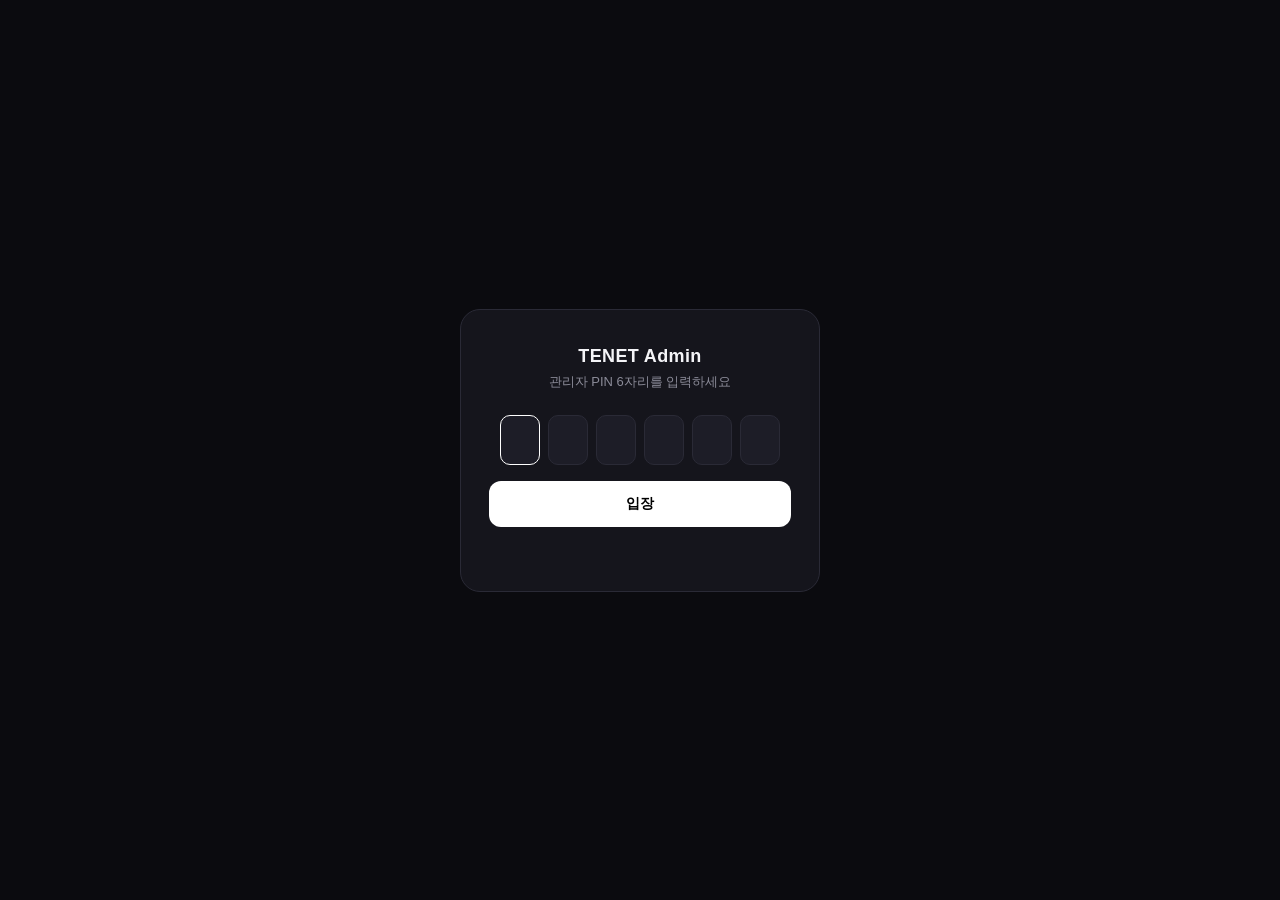
==== admin.html @ 969bcf3a "feat: 관리자 페이지 추가 (PIN 게이트 + 시트 바로가기 + 문의 카운트 뱃지)" ====
<!DOCTYPE html>
<html lang="ko">
<head>
<meta charset="UTF-8" />
<meta name="viewport" content="width=device-width, initial-scale=1.0" />
<meta name="robots" content="noindex, nofollow" />
<title>TENET Admin</title>
<style>
  :root {
    --bg: #0b0b0f;
    --panel: #15151c;
    --panel-2: #1d1d27;
    --line: #2a2a36;
    --text: #f4f4f7;
    --muted: #8b8b98;
    --accent: #ffffff;
    --danger: #ff4757;
    --ok: #2ed573;
  }
  * { box-sizing: border-box; margin: 0; padding: 0; }
  html, body { height: 100%; }
  body {
    font-family: -apple-system, BlinkMacSystemFont, "SF Pro Text", "Pretendard", "Apple SD Gothic Neo", sans-serif;
    background: var(--bg);
    color: var(--text);
    -webkit-font-smoothing: antialiased;
    display: flex;
    align-items: center;
    justify-content: center;
    min-height: 100vh;
    padding: 24px;
  }

  /* ---------- Login gate ---------- */
  #gate {
    width: 100%;
    max-width: 360px;
    background: var(--panel);
    border: 1px solid var(--line);
    border-radius: 20px;
    padding: 36px 28px;
    text-align: center;
  }
  #gate h1 {
    font-size: 18px;
    font-weight: 600;
    letter-spacing: 0.02em;
    margin-bottom: 6px;
  }
  #gate p {
    color: var(--muted);
    font-size: 13px;
    margin-bottom: 24px;
  }
  .pin-row {
    display: flex;
    gap: 8px;
    justify-content: center;
    margin-bottom: 16px;
  }
  .pin-row input {
    width: 40px;
    height: 50px;
    text-align: center;
    font-size: 22px;
    font-weight: 600;
    background: var(--panel-2);
    border: 1px solid var(--line);
    border-radius: 10px;
    color: var(--text);
    outline: none;
    transition: border-color .15s;
  }
  .pin-row input:focus { border-color: var(--accent); }
  #gate button {
    width: 100%;
    background: var(--accent);
    color: #000;
    border: none;
    border-radius: 12px;
    padding: 14px;
    font-size: 14px;
    font-weight: 600;
    cursor: pointer;
    transition: opacity .15s;
  }
  #gate button:hover { opacity: 0.85; }
  #gate-error {
    color: var(--danger);
    font-size: 12px;
    margin-top: 12px;
    min-height: 16px;
  }

  /* ---------- Dashboard ---------- */
  #dashboard {
    display: none;
    width: 100%;
    max-width: 960px;
  }
  .topbar {
    display: flex;
    justify-content: space-between;
    align-items: center;
    margin-bottom: 28px;
  }
  .topbar h1 {
    font-size: 22px;
    font-weight: 700;
    letter-spacing: -0.01em;
  }
  .topbar .meta {
    display: flex;
    align-items: center;
    gap: 16px;
    color: var(--muted);
    font-size: 13px;
  }
  .logout-btn {
    background: transparent;
    color: var(--muted);
    border: 1px solid var(--line);
    border-radius: 8px;
    padding: 6px 12px;
    font-size: 12px;
    cursor: pointer;
  }
  .logout-btn:hover { color: var(--text); border-color: var(--text); }

  .grid {
    display: grid;
    grid-template-columns: repeat(auto-fill, minmax(260px, 1fr));
    gap: 16px;
  }
  .card {
    position: relative;
    background: var(--panel);
    border: 1px solid var(--line);
    border-radius: 16px;
    padding: 22px;
    text-decoration: none;
    color: var(--text);
    cursor: pointer;
    transition: transform .15s, border-color .15s, background .15s;
    display: flex;
    flex-direction: column;
    gap: 14px;
    min-height: 140px;
  }
  .card:hover {
    transform: translateY(-2px);
    border-color: #444;
    background: var(--panel-2);
  }
  .card .icon {
    width: 36px;
    height: 36px;
    border-radius: 10px;
    background: var(--panel-2);
    display: flex;
    align-items: center;
    justify-content: center;
    font-size: 18px;
  }
  .card .title {
    font-size: 15px;
    font-weight: 600;
  }
  .card .desc {
    font-size: 12px;
    color: var(--muted);
    line-height: 1.5;
    margin-top: -6px;
  }
  .badge {
    position: absolute;
    top: 16px;
    right: 16px;
    min-width: 22px;
    height: 22px;
    padding: 0 7px;
    background: var(--danger);
    color: #fff;
    border-radius: 11px;
    font-size: 11px;
    font-weight: 700;
    display: none;
    align-items: center;
    justify-content: center;
    box-shadow: 0 0 0 3px var(--panel);
  }
  .badge.show { display: flex; }

  .section-title {
    color: var(--muted);
    font-size: 11px;
    font-weight: 600;
    text-transform: uppercase;
    letter-spacing: 0.08em;
    margin: 28px 0 12px;
  }

  @media (max-width: 600px) {
    .topbar h1 { font-size: 18px; }
    .card { min-height: 120px; padding: 18px; }
  }
</style>
</head>
<body>

<!-- =========================
     비밀번호 게이트
     ========================= -->
<div id="gate">
  <h1>TENET Admin</h1>
  <p>관리자 PIN 6자리를 입력하세요</p>
  <form id="pin-form" class="pin-row" autocomplete="off">
    <input type="password" inputmode="numeric" maxlength="1" pattern="[0-9]" />
    <input type="password" inputmode="numeric" maxlength="1" pattern="[0-9]" />
    <input type="password" inputmode="numeric" maxlength="1" pattern="[0-9]" />
    <input type="password" inputmode="numeric" maxlength="1" pattern="[0-9]" />
    <input type="password" inputmode="numeric" maxlength="1" pattern="[0-9]" />
    <input type="password" inputmode="numeric" maxlength="1" pattern="[0-9]" />
  </form>
  <button id="enter-btn">입장</button>
  <div id="gate-error"></div>
</div>

<!-- =========================
     관리자 대시보드
     ========================= -->
<div id="dashboard">
  <div class="topbar">
    <h1>TENET 관리자 페이지</h1>
    <div class="meta">
      <span id="now"></span>
      <button class="logout-btn" id="logout">로그아웃</button>
    </div>
  </div>

  <div class="section-title">문의 · 결제 관리</div>
  <div class="grid">
    <a class="card" id="card-inquiry" target="_blank" rel="noopener">
      <div class="icon">📩</div>
      <div class="title">문의 내역</div>
      <div class="desc">홈페이지에서 들어온 문의를 한곳에서 확인합니다.</div>
      <div class="badge" id="inquiry-badge">0</div>
    </a>
    <a class="card" id="card-payment" target="_blank" rel="noopener">
      <div class="icon">💳</div>
      <div class="title">밴드클럽 결제내역</div>
      <div class="desc">결제 기록과 입금 현황을 시트로 확인합니다.</div>
    </a>
    <a class="card" id="card-projects" target="_blank" rel="noopener">
      <div class="icon">🎵</div>
      <div class="title">밴드클럽 프로젝트 / 금액</div>
      <div class="desc">프로젝트 등록 · 가격 · 오픈 상태를 관리합니다.</div>
    </a>
  </div>

  <div class="section-title">홈페이지 바로가기</div>
  <div class="grid">
    <a class="card" href="https://what1244-art.github.io/tenet-ent/" target="_blank" rel="noopener">
      <div class="icon">🌐</div>
      <div class="title">TENET 메인</div>
      <div class="desc">테넷 엔터테인먼트 메인 홈페이지를 새 탭에서 엽니다.</div>
    </a>
    <a class="card" href="https://what1244-art.github.io/tenet-ent/bandclub.html" target="_blank" rel="noopener">
      <div class="icon">🎤</div>
      <div class="title">밴드클럽</div>
      <div class="desc">밴드클럽 홈페이지를 새 탭에서 엽니다.</div>
    </a>
  </div>
</div>

<script>
/* =========================================================
   설정값 — 이 부분만 수정해서 사용하세요.
   ========================================================= */
// 관리자 PIN (6자리). 변경하려면 이 숫자를 바꾸세요.
const ADMIN_PIN = "204060";

// 구글 시트 ID & Apps Script 엔드포인트
const SHEET_ID = "1QQzXMWJhZJoHph8GQfRFYSC0yXboJnNjXjnBJaodEkQ";
const SHEET_BASE = "https://docs.google.com/spreadsheets/d/" + SHEET_ID + "/edit";
const APPS_SCRIPT_URL = "https://script.google.com/macros/s/AKfycbxfFj58_INgDLNWg3QXkeMvQlDwrudnhUXZ5rIweSZOkS2Oc3MK8_3HTWy5N9sij5Aj/exec";

/* ========================================================= */

// 시트 카드 링크 연결
document.getElementById("card-inquiry").href = SHEET_BASE; // 시트 열고 "문의내역" 탭 클릭
document.getElementById("card-payment").href = SHEET_BASE; // "결제내역" 탭
document.getElementById("card-projects").href = SHEET_BASE; // "프로젝트" 탭

// PIN 입력 UX
const inputs = document.querySelectorAll("#pin-form input");
inputs.forEach((input, idx) => {
  input.addEventListener("input", () => {
    input.value = input.value.replace(/[^0-9]/g, "");
    if (input.value && idx < inputs.length - 1) inputs[idx + 1].focus();
  });
  input.addEventListener("keydown", (e) => {
    if (e.key === "Backspace" && !input.value && idx > 0) inputs[idx - 1].focus();
    if (e.key === "Enter") { e.preventDefault(); tryEnter(); }
  });
});
inputs[0].focus();

document.getElementById("enter-btn").addEventListener("click", (e) => {
  e.preventDefault();
  tryEnter();
});

function tryEnter() {
  const pin = Array.from(inputs).map(i => i.value).join("");
  const errEl = document.getElementById("gate-error");
  if (pin.length !== 6) {
    errEl.textContent = "6자리를 모두 입력해 주세요";
    return;
  }
  if (pin !== ADMIN_PIN) {
    errEl.textContent = "PIN이 올바르지 않습니다";
    inputs.forEach(i => i.value = "");
    inputs[0].focus();
    return;
  }
  errEl.textContent = "";
  sessionStorage.setItem("tenet_admin", "1");
  showDashboard();
}

document.getElementById("logout").addEventListener("click", () => {
  sessionStorage.removeItem("tenet_admin");
  location.reload();
});

function showDashboard() {
  document.getElementById("gate").style.display = "none";
  document.getElementById("dashboard").style.display = "block";
  updateClock();
  setInterval(updateClock, 1000 * 30);
  loadInquiryCount();
  setInterval(loadInquiryCount, 1000 * 60); // 1분마다 새로고침
}

function updateClock() {
  const d = new Date();
  const pad = n => String(n).padStart(2, "0");
  document.getElementById("now").textContent =
    `${d.getFullYear()}.${pad(d.getMonth()+1)}.${pad(d.getDate())} ${pad(d.getHours())}:${pad(d.getMinutes())}`;
}

async function loadInquiryCount() {
  try {
    const res = await fetch(APPS_SCRIPT_URL + "?action=getUnreadInquiryCount");
    const data = await res.json();
    const badge = document.getElementById("inquiry-badge");
    const n = Number(data.count || 0);
    if (n > 0) {
      badge.textContent = n > 99 ? "99+" : n;
      badge.classList.add("show");
    } else {
      badge.classList.remove("show");
    }
  } catch (e) {
    // 조용히 무시 (Apps Script 미배포 시)
  }
}

// 세션 유지
if (sessionStorage.getItem("tenet_admin") === "1") {
  showDashboard();
}
</script>
</body>
</html>
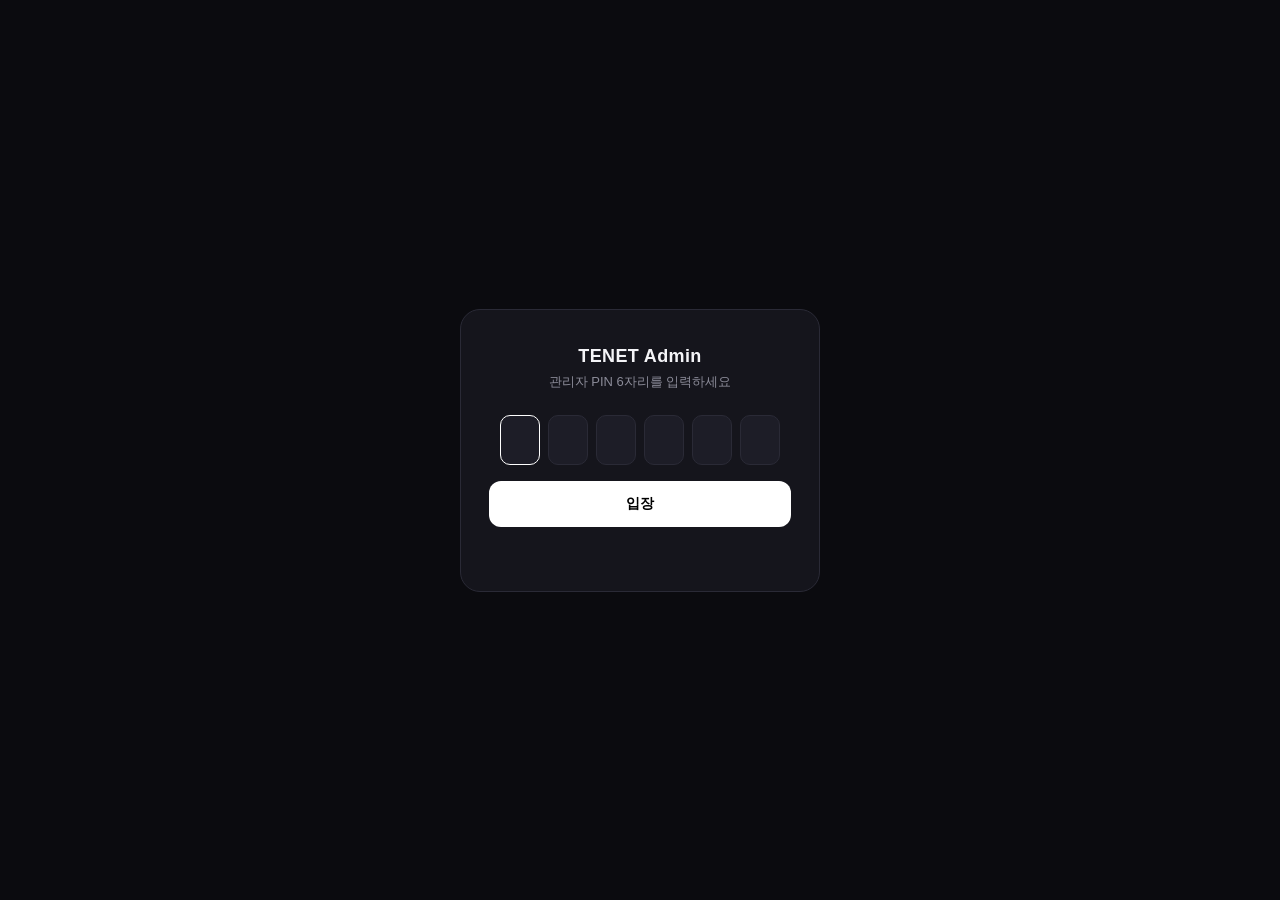
==== commit 396a4224: "chore: 관리자 PIN 변경" ====
--- a/admin.html
+++ b/admin.html
@@ -278,7 +278,7 @@
    설정값 — 이 부분만 수정해서 사용하세요.
    ========================================================= */
 // 관리자 PIN (6자리). 변경하려면 이 숫자를 바꾸세요.
-const ADMIN_PIN = "204060";
+const ADMIN_PIN = "731573";
 
 // 구글 시트 ID & Apps Script 엔드포인트
 const SHEET_ID = "1QQzXMWJhZJoHph8GQfRFYSC0yXboJnNjXjnBJaodEkQ";
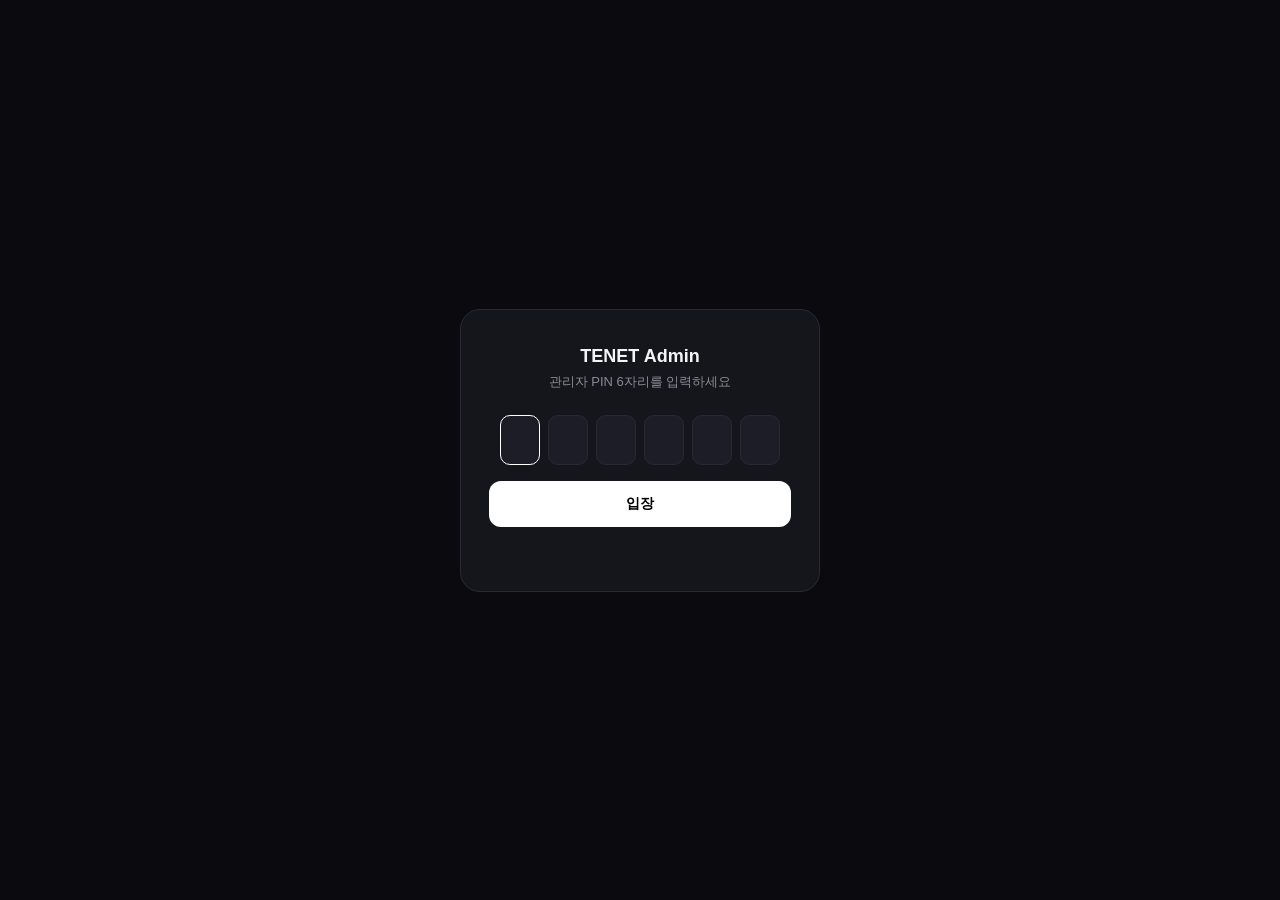
==== commit e4c60bd0: "feat: 관리자 페이지 대시보드 + 방문자 카운트 + 공지 배너 + PWA" ====
--- a/admin.html
+++ b/admin.html
@@ -4,6 +4,9 @@
 <meta charset="UTF-8" />
 <meta name="viewport" content="width=device-width, initial-scale=1.0" />
 <meta name="robots" content="noindex, nofollow" />
+<meta name="theme-color" content="#0b0b0f" />
+<link rel="manifest" href="manifest.json" />
+<link rel="apple-touch-icon" href="https://what1244-art.github.io/tenet-ent/images/logo.png" />
 <title>TENET Admin</title>
 <style>
   :root {
@@ -16,6 +19,7 @@
     --accent: #ffffff;
     --danger: #ff4757;
     --ok: #2ed573;
+    --warn: #ffa502;
   }
   * { box-sizing: border-box; margin: 0; padding: 0; }
   html, body { height: 100%; }
@@ -24,193 +28,95 @@
     background: var(--bg);
     color: var(--text);
     -webkit-font-smoothing: antialiased;
-    display: flex;
-    align-items: center;
-    justify-content: center;
-    min-height: 100vh;
-    padding: 24px;
   }
+  body.gate-mode { display:flex; align-items:center; justify-content:center; min-height:100vh; padding:24px; }
 
   /* ---------- Login gate ---------- */
-  #gate {
-    width: 100%;
-    max-width: 360px;
-    background: var(--panel);
-    border: 1px solid var(--line);
-    border-radius: 20px;
-    padding: 36px 28px;
-    text-align: center;
-  }
-  #gate h1 {
-    font-size: 18px;
-    font-weight: 600;
-    letter-spacing: 0.02em;
-    margin-bottom: 6px;
-  }
-  #gate p {
-    color: var(--muted);
-    font-size: 13px;
-    margin-bottom: 24px;
-  }
-  .pin-row {
-    display: flex;
-    gap: 8px;
-    justify-content: center;
-    margin-bottom: 16px;
-  }
-  .pin-row input {
-    width: 40px;
-    height: 50px;
-    text-align: center;
-    font-size: 22px;
-    font-weight: 600;
-    background: var(--panel-2);
-    border: 1px solid var(--line);
-    border-radius: 10px;
-    color: var(--text);
-    outline: none;
-    transition: border-color .15s;
-  }
-  .pin-row input:focus { border-color: var(--accent); }
-  #gate button {
-    width: 100%;
-    background: var(--accent);
-    color: #000;
-    border: none;
-    border-radius: 12px;
-    padding: 14px;
-    font-size: 14px;
-    font-weight: 600;
-    cursor: pointer;
-    transition: opacity .15s;
-  }
-  #gate button:hover { opacity: 0.85; }
-  #gate-error {
-    color: var(--danger);
-    font-size: 12px;
-    margin-top: 12px;
-    min-height: 16px;
-  }
+  #gate { width:100%; max-width:360px; background:var(--panel); border:1px solid var(--line); border-radius:20px; padding:36px 28px; text-align:center; }
+  #gate h1 { font-size:18px; font-weight:600; margin-bottom:6px; }
+  #gate p { color:var(--muted); font-size:13px; margin-bottom:24px; }
+  .pin-row { display:flex; gap:8px; justify-content:center; margin-bottom:16px; }
+  .pin-row input { width:40px; height:50px; text-align:center; font-size:22px; font-weight:600; background:var(--panel-2); border:1px solid var(--line); border-radius:10px; color:var(--text); outline:none; }
+  .pin-row input:focus { border-color:var(--accent); }
+  #gate button { width:100%; background:var(--accent); color:#000; border:none; border-radius:12px; padding:14px; font-size:14px; font-weight:600; cursor:pointer; }
+  #gate-error { color:var(--danger); font-size:12px; margin-top:12px; min-height:16px; }
 
   /* ---------- Dashboard ---------- */
-  #dashboard {
-    display: none;
-    width: 100%;
-    max-width: 960px;
-  }
-  .topbar {
-    display: flex;
-    justify-content: space-between;
-    align-items: center;
-    margin-bottom: 28px;
-  }
-  .topbar h1 {
-    font-size: 22px;
-    font-weight: 700;
-    letter-spacing: -0.01em;
-  }
-  .topbar .meta {
-    display: flex;
-    align-items: center;
-    gap: 16px;
-    color: var(--muted);
-    font-size: 13px;
-  }
-  .logout-btn {
-    background: transparent;
-    color: var(--muted);
-    border: 1px solid var(--line);
-    border-radius: 8px;
-    padding: 6px 12px;
-    font-size: 12px;
-    cursor: pointer;
-  }
-  .logout-btn:hover { color: var(--text); border-color: var(--text); }
-
-  .grid {
-    display: grid;
-    grid-template-columns: repeat(auto-fill, minmax(260px, 1fr));
-    gap: 16px;
-  }
-  .card {
-    position: relative;
-    background: var(--panel);
-    border: 1px solid var(--line);
-    border-radius: 16px;
-    padding: 22px;
-    text-decoration: none;
-    color: var(--text);
-    cursor: pointer;
-    transition: transform .15s, border-color .15s, background .15s;
-    display: flex;
-    flex-direction: column;
-    gap: 14px;
-    min-height: 140px;
-  }
-  .card:hover {
-    transform: translateY(-2px);
-    border-color: #444;
-    background: var(--panel-2);
-  }
-  .card .icon {
-    width: 36px;
-    height: 36px;
-    border-radius: 10px;
-    background: var(--panel-2);
-    display: flex;
-    align-items: center;
-    justify-content: center;
-    font-size: 18px;
-  }
-  .card .title {
-    font-size: 15px;
-    font-weight: 600;
-  }
-  .card .desc {
-    font-size: 12px;
-    color: var(--muted);
-    line-height: 1.5;
-    margin-top: -6px;
-  }
-  .badge {
-    position: absolute;
-    top: 16px;
-    right: 16px;
-    min-width: 22px;
-    height: 22px;
-    padding: 0 7px;
-    background: var(--danger);
-    color: #fff;
-    border-radius: 11px;
-    font-size: 11px;
-    font-weight: 700;
-    display: none;
-    align-items: center;
-    justify-content: center;
-    box-shadow: 0 0 0 3px var(--panel);
-  }
-  .badge.show { display: flex; }
-
-  .section-title {
-    color: var(--muted);
-    font-size: 11px;
-    font-weight: 600;
-    text-transform: uppercase;
-    letter-spacing: 0.08em;
-    margin: 28px 0 12px;
-  }
-
-  @media (max-width: 600px) {
-    .topbar h1 { font-size: 18px; }
-    .card { min-height: 120px; padding: 18px; }
-  }
+  #dashboard { display:none; max-width:1100px; margin:0 auto; padding:24px; }
+  .topbar { display:flex; justify-content:space-between; align-items:center; margin-bottom:24px; flex-wrap:wrap; gap:12px; }
+  .topbar h1 { font-size:22px; font-weight:700; }
+  .topbar .meta { display:flex; align-items:center; gap:12px; color:var(--muted); font-size:13px; }
+  .health { display:flex; align-items:center; gap:6px; font-size:12px; }
+  .health .dot { width:8px; height:8px; border-radius:50%; background:var(--muted); }
+  .health.ok .dot { background:var(--ok); }
+  .health.bad .dot { background:var(--danger); }
+  .logout-btn { background:transparent; color:var(--muted); border:1px solid var(--line); border-radius:8px; padding:6px 12px; font-size:12px; cursor:pointer; }
+  .logout-btn:hover { color:var(--text); border-color:var(--text); }
+
+  .section-title { color:var(--muted); font-size:11px; font-weight:600; text-transform:uppercase; letter-spacing:0.08em; margin:28px 0 12px; display:flex; align-items:center; gap:8px; }
+  .section-title button { background:transparent; color:var(--muted); border:1px solid var(--line); border-radius:6px; padding:3px 8px; font-size:10px; cursor:pointer; }
+
+  /* Stats grid */
+  .stats { display:grid; grid-template-columns:repeat(auto-fit, minmax(180px, 1fr)); gap:12px; }
+  .stat { background:var(--panel); border:1px solid var(--line); border-radius:14px; padding:18px; }
+  .stat .label { color:var(--muted); font-size:11px; text-transform:uppercase; letter-spacing:0.06em; }
+  .stat .value { font-size:26px; font-weight:700; margin-top:8px; }
+  .stat .sub { color:var(--muted); font-size:11px; margin-top:4px; }
+
+  /* Quick cards */
+  .grid { display:grid; grid-template-columns:repeat(auto-fill, minmax(240px, 1fr)); gap:14px; }
+  .card { position:relative; background:var(--panel); border:1px solid var(--line); border-radius:14px; padding:18px; cursor:pointer; transition:transform .15s, border-color .15s; display:flex; flex-direction:column; gap:10px; min-height:110px; text-decoration:none; color:var(--text); }
+  .card:hover { transform:translateY(-2px); border-color:#444; }
+  .card .icon { width:34px; height:34px; border-radius:9px; background:var(--panel-2); display:flex; align-items:center; justify-content:center; font-size:17px; }
+  .card .title { font-size:14px; font-weight:600; }
+  .card .desc { font-size:11px; color:var(--muted); line-height:1.5; }
+  .badge { position:absolute; top:14px; right:14px; min-width:22px; height:22px; padding:0 7px; background:var(--danger); color:#fff; border-radius:11px; font-size:11px; font-weight:700; display:none; align-items:center; justify-content:center; box-shadow:0 0 0 3px var(--panel); }
+  .badge.show { display:flex; }
+
+  /* Inquiry list */
+  .panel { background:var(--panel); border:1px solid var(--line); border-radius:14px; padding:8px; }
+  .inq-item { display:grid; grid-template-columns:1fr auto; gap:12px; padding:14px; border-bottom:1px solid var(--line); }
+  .inq-item:last-child { border-bottom:none; }
+  .inq-meta { font-size:11px; color:var(--muted); margin-bottom:4px; }
+  .inq-name { font-size:14px; font-weight:600; }
+  .inq-msg { font-size:12px; color:var(--muted); margin-top:4px; line-height:1.5; }
+  .inq-status { font-size:10px; padding:3px 8px; border-radius:10px; align-self:start; white-space:nowrap; }
+  .inq-status.unread { background:var(--danger); color:#fff; cursor:pointer; }
+  .inq-status.read { background:var(--panel-2); color:var(--muted); }
+  .empty { padding:24px; text-align:center; color:var(--muted); font-size:13px; }
+
+  /* Forms */
+  .form { background:var(--panel); border:1px solid var(--line); border-radius:14px; padding:18px; }
+  .form .row { display:grid; grid-template-columns:1fr 1fr; gap:10px; margin-bottom:10px; }
+  .form input, .form textarea, .form select { background:var(--panel-2); border:1px solid var(--line); border-radius:8px; padding:10px; color:var(--text); font-size:13px; font-family:inherit; outline:none; width:100%; }
+  .form input:focus, .form textarea:focus, .form select:focus { border-color:var(--accent); }
+  .form textarea { min-height:60px; resize:vertical; }
+  .form .full { grid-column:1 / -1; }
+  .form button { background:var(--accent); color:#000; border:none; border-radius:8px; padding:11px 18px; font-size:13px; font-weight:600; cursor:pointer; margin-top:6px; }
+  .form button.ghost { background:transparent; color:var(--text); border:1px solid var(--line); }
+
+  /* Project rows */
+  .proj-row { display:grid; grid-template-columns:1fr auto auto; gap:10px; align-items:center; padding:12px 14px; border-bottom:1px solid var(--line); }
+  .proj-row:last-child { border-bottom:none; }
+  .proj-name { font-size:13px; font-weight:600; }
+  .proj-meta { font-size:11px; color:var(--muted); margin-top:2px; }
+  .status-select { background:var(--panel-2); color:var(--text); border:1px solid var(--line); border-radius:6px; padding:5px 8px; font-size:11px; }
+
+  /* Banner editor */
+  .banner-edit { display:grid; grid-template-columns:1fr auto auto; gap:10px; align-items:center; }
+  .switch { display:inline-flex; align-items:center; gap:6px; font-size:12px; color:var(--muted); cursor:pointer; }
+
+  /* Two-column layout */
+  .two-col { display:grid; grid-template-columns:1.2fr 1fr; gap:16px; }
+  @media (max-width: 900px) { .two-col { grid-template-columns:1fr; } .form .row { grid-template-columns:1fr; } }
+
+  .toast { position:fixed; bottom:24px; left:50%; transform:translateX(-50%); background:var(--panel-2); border:1px solid var(--line); color:var(--text); padding:12px 18px; border-radius:10px; font-size:13px; opacity:0; pointer-events:none; transition:opacity .2s; z-index:1000; }
+  .toast.show { opacity:1; }
 </style>
 </head>
-<body>
-
-<!-- =========================
-     비밀번호 게이트
-     ========================= -->
+<body class="gate-mode">
+
+<!-- ========== 비밀번호 게이트 ========== -->
 <div id="gate">
   <h1>TENET Admin</h1>
   <p>관리자 PIN 6자리를 입력하세요</p>
@@ -226,73 +132,138 @@
   <div id="gate-error"></div>
 </div>
 
-<!-- =========================
-     관리자 대시보드
-     ========================= -->
+<!-- ========== 관리자 대시보드 ========== -->
 <div id="dashboard">
   <div class="topbar">
     <h1>TENET 관리자 페이지</h1>
     <div class="meta">
+      <span class="health" id="health"><span class="dot"></span><span class="txt">상태 확인 중</span></span>
       <span id="now"></span>
       <button class="logout-btn" id="logout">로그아웃</button>
     </div>
   </div>
 
-  <div class="section-title">문의 · 결제 관리</div>
+  <!-- 매출 + 방문자 통계 -->
+  <div class="section-title">실시간 통계</div>
+  <div class="stats">
+    <div class="stat"><div class="label">오늘 매출</div><div class="value" id="rev-today">₩0</div><div class="sub" id="rev-today-sub">결제 0건</div></div>
+    <div class="stat"><div class="label">이번 주 매출</div><div class="value" id="rev-week">₩0</div></div>
+    <div class="stat"><div class="label">이번 달 매출</div><div class="value" id="rev-month">₩0</div></div>
+    <div class="stat"><div class="label">메인 방문자</div><div class="value" id="vis-main">0</div><div class="sub" id="vis-main-sub">오늘 0</div></div>
+    <div class="stat"><div class="label">밴드클럽 방문자</div><div class="value" id="vis-band">0</div><div class="sub" id="vis-band-sub">오늘 0</div></div>
+  </div>
+
+  <!-- 빠른 액세스 카드 -->
+  <div class="section-title">빠른 이동</div>
   <div class="grid">
     <a class="card" id="card-inquiry" target="_blank" rel="noopener">
       <div class="icon">📩</div>
-      <div class="title">문의 내역</div>
-      <div class="desc">홈페이지에서 들어온 문의를 한곳에서 확인합니다.</div>
+      <div class="title">문의 시트</div>
+      <div class="desc">전체 문의 내역을 시트에서 확인합니다.</div>
       <div class="badge" id="inquiry-badge">0</div>
     </a>
     <a class="card" id="card-payment" target="_blank" rel="noopener">
       <div class="icon">💳</div>
-      <div class="title">밴드클럽 결제내역</div>
-      <div class="desc">결제 기록과 입금 현황을 시트로 확인합니다.</div>
+      <div class="title">결제내역 시트</div>
+      <div class="desc">결제 기록과 입금 현황 확인.</div>
     </a>
     <a class="card" id="card-projects" target="_blank" rel="noopener">
       <div class="icon">🎵</div>
-      <div class="title">밴드클럽 프로젝트 / 금액</div>
-      <div class="desc">프로젝트 등록 · 가격 · 오픈 상태를 관리합니다.</div>
+      <div class="title">프로젝트/금액 시트</div>
+      <div class="desc">밴드클럽 프로젝트와 금액 관리.</div>
     </a>
-  </div>
-
-  <div class="section-title">홈페이지 바로가기</div>
-  <div class="grid">
     <a class="card" href="https://what1244-art.github.io/tenet-ent/" target="_blank" rel="noopener">
       <div class="icon">🌐</div>
-      <div class="title">TENET 메인</div>
-      <div class="desc">테넷 엔터테인먼트 메인 홈페이지를 새 탭에서 엽니다.</div>
+      <div class="title">메인 사이트</div>
+      <div class="desc">테넷 메인 홈페이지 열기.</div>
     </a>
     <a class="card" href="https://what1244-art.github.io/tenet-ent/bandclub.html" target="_blank" rel="noopener">
       <div class="icon">🎤</div>
-      <div class="title">밴드클럽</div>
-      <div class="desc">밴드클럽 홈페이지를 새 탭에서 엽니다.</div>
+      <div class="title">밴드클럽 사이트</div>
+      <div class="desc">밴드클럽 홈페이지 열기.</div>
     </a>
   </div>
+
+  <!-- 미확인 문의 미리보기 + 공지 배너 -->
+  <div class="two-col" style="margin-top:8px;">
+    <div>
+      <div class="section-title">최근 문의 <button id="refresh-inq">새로고침</button></div>
+      <div class="panel" id="inq-list"><div class="empty">불러오는 중…</div></div>
+    </div>
+    <div>
+      <div class="section-title">공지 배너 (홈페이지 상단)</div>
+      <div class="form">
+        <div class="banner-edit">
+          <input id="banner-text" placeholder="예) 4월 정기 점검 안내" />
+          <label class="switch"><input type="checkbox" id="banner-enabled" /> 표시</label>
+          <button id="banner-save">저장</button>
+        </div>
+        <div class="sub" style="font-size:11px; color:var(--muted); margin-top:8px;">메인·밴드클럽 홈페이지 상단에 즉시 반영됩니다.</div>
+      </div>
+
+      <div class="section-title" style="margin-top:20px;">알림 설정</div>
+      <div class="form">
+        <label class="switch"><input type="checkbox" id="notif-enabled" /> 새 문의 들어오면 브라우저 알림 받기</label>
+      </div>
+    </div>
+  </div>
+
+  <!-- 프로젝트 인라인 관리 -->
+  <div class="section-title" style="margin-top:24px;">밴드클럽 프로젝트 관리</div>
+  <div class="two-col">
+    <div class="panel" id="proj-list"><div class="empty">불러오는 중…</div></div>
+    <div class="form">
+      <div style="font-size:13px; font-weight:600; margin-bottom:10px;">새 프로젝트 등록</div>
+      <div class="row">
+        <input id="np-name" placeholder="프로젝트명" />
+        <input id="np-price" placeholder="금액 (숫자)" type="number" />
+      </div>
+      <div class="row">
+        <input id="np-start" placeholder="시작일 (YYYY-MM-DD)" type="date" />
+        <select id="np-status"><option>오픈예정</option><option>오픈</option><option>마감</option></select>
+      </div>
+      <textarea id="np-desc" class="full" placeholder="설명" style="margin-bottom:10px;"></textarea>
+      <textarea id="np-ot" class="full" placeholder="OT 안내문" style="margin-bottom:10px;"></textarea>
+      <button id="np-save">등록</button>
+    </div>
+  </div>
+
+  <!-- 결제 확인 + 알림톡 재발송 -->
+  <div class="section-title" style="margin-top:24px;">최근 결제 (입금확인 / 알림톡 재발송)</div>
+  <div class="panel" id="pay-list"><div class="empty">불러오는 중…</div></div>
+
+  <!-- 포트폴리오 추가 -->
+  <div class="section-title" style="margin-top:24px;">포트폴리오 빠른 추가</div>
+  <div class="form">
+    <div class="row">
+      <input id="pf-title" placeholder="제목" />
+      <input id="pf-category" placeholder="카테고리 (예: Concert)" />
+    </div>
+    <div class="row">
+      <input id="pf-date" placeholder="날짜" type="date" />
+      <input id="pf-image" placeholder="이미지 URL" />
+    </div>
+    <textarea id="pf-desc" class="full" placeholder="설명" style="margin-bottom:10px;"></textarea>
+    <button id="pf-save">포트폴리오 추가</button>
+  </div>
+
+  <div style="height:60px;"></div>
 </div>
 
+<div class="toast" id="toast"></div>
+
 <script>
-/* =========================================================
-   설정값 — 이 부분만 수정해서 사용하세요.
-   ========================================================= */
-// 관리자 PIN (6자리). 변경하려면 이 숫자를 바꾸세요.
+/* ===== 설정 ===== */
 const ADMIN_PIN = "731573";
-
-// 구글 시트 ID & Apps Script 엔드포인트
 const SHEET_ID = "1QQzXMWJhZJoHph8GQfRFYSC0yXboJnNjXjnBJaodEkQ";
 const SHEET_BASE = "https://docs.google.com/spreadsheets/d/" + SHEET_ID + "/edit";
 const APPS_SCRIPT_URL = "https://script.google.com/macros/s/AKfycbxfFj58_INgDLNWg3QXkeMvQlDwrudnhUXZ5rIweSZOkS2Oc3MK8_3HTWy5N9sij5Aj/exec";
 
-/* ========================================================= */
-
-// 시트 카드 링크 연결
-document.getElementById("card-inquiry").href = SHEET_BASE; // 시트 열고 "문의내역" 탭 클릭
-document.getElementById("card-payment").href = SHEET_BASE; // "결제내역" 탭
-document.getElementById("card-projects").href = SHEET_BASE; // "프로젝트" 탭
-
-// PIN 입력 UX
+document.getElementById("card-inquiry").href = SHEET_BASE;
+document.getElementById("card-payment").href = SHEET_BASE;
+document.getElementById("card-projects").href = SHEET_BASE;
+
+/* ===== PIN 게이트 ===== */
 const inputs = document.querySelectorAll("#pin-form input");
 inputs.forEach((input, idx) => {
   input.addEventListener("input", () => {
@@ -305,25 +276,12 @@
   });
 });
 inputs[0].focus();
-
-document.getElementById("enter-btn").addEventListener("click", (e) => {
-  e.preventDefault();
-  tryEnter();
-});
+document.getElementById("enter-btn").addEventListener("click", e => { e.preventDefault(); tryEnter(); });
 
 function tryEnter() {
   const pin = Array.from(inputs).map(i => i.value).join("");
   const errEl = document.getElementById("gate-error");
-  if (pin.length !== 6) {
-    errEl.textContent = "6자리를 모두 입력해 주세요";
-    return;
-  }
-  if (pin !== ADMIN_PIN) {
-    errEl.textContent = "PIN이 올바르지 않습니다";
-    inputs.forEach(i => i.value = "");
-    inputs[0].focus();
-    return;
-  }
+  if (pin !== ADMIN_PIN) { errEl.textContent = "PIN이 올바르지 않습니다"; inputs.forEach(i => i.value=""); inputs[0].focus(); return; }
   errEl.textContent = "";
   sessionStorage.setItem("tenet_admin", "1");
   showDashboard();
@@ -335,42 +293,260 @@
 });
 
 function showDashboard() {
+  document.body.classList.remove("gate-mode");
   document.getElementById("gate").style.display = "none";
   document.getElementById("dashboard").style.display = "block";
-  updateClock();
-  setInterval(updateClock, 1000 * 30);
+  updateClock(); setInterval(updateClock, 1000 * 30);
+  refreshAll();
+  setInterval(refreshAll, 1000 * 60);
+  registerServiceWorker();
+  bindBannerControls();
+  bindNotifControls();
+}
+
+function updateClock() {
+  const d = new Date(), pad = n => String(n).padStart(2,"0");
+  document.getElementById("now").textContent = `${d.getFullYear()}.${pad(d.getMonth()+1)}.${pad(d.getDate())} ${pad(d.getHours())}:${pad(d.getMinutes())}`;
+}
+
+/* ===== 데이터 로드 ===== */
+async function api(action, params={}) {
+  const url = APPS_SCRIPT_URL + "?action=" + action + (Object.keys(params).length ? "&" + new URLSearchParams(params) : "");
+  const res = await fetch(url);
+  return res.json();
+}
+
+async function apiPost(action, body) {
+  const res = await fetch(APPS_SCRIPT_URL, {
+    method: "POST",
+    body: JSON.stringify(Object.assign({ action }, body))
+  });
+  return res.json();
+}
+
+function fmtKRW(n) { return "₩" + Number(n||0).toLocaleString("ko-KR"); }
+
+let lastInquiryCount = null;
+
+async function refreshAll() {
+  loadHealth();
+  loadRevenue();
+  loadVisitors();
   loadInquiryCount();
-  setInterval(loadInquiryCount, 1000 * 60); // 1분마다 새로고침
-}
-
-function updateClock() {
-  const d = new Date();
-  const pad = n => String(n).padStart(2, "0");
-  document.getElementById("now").textContent =
-    `${d.getFullYear()}.${pad(d.getMonth()+1)}.${pad(d.getDate())} ${pad(d.getHours())}:${pad(d.getMinutes())}`;
+  loadInquiries();
+  loadProjects();
+  loadPayments();
+  loadBanner();
+}
+
+async function loadHealth() {
+  const el = document.getElementById("health");
+  try {
+    const r = await api("healthCheck");
+    if (r.ok) { el.classList.remove("bad"); el.classList.add("ok"); el.querySelector(".txt").textContent = "정상"; }
+  } catch (e) { el.classList.remove("ok"); el.classList.add("bad"); el.querySelector(".txt").textContent = "오류"; }
+}
+
+async function loadRevenue() {
+  try {
+    const r = await api("getRevenueSummary");
+    document.getElementById("rev-today").textContent = fmtKRW(r.today);
+    document.getElementById("rev-week").textContent = fmtKRW(r.week);
+    document.getElementById("rev-month").textContent = fmtKRW(r.month);
+    document.getElementById("rev-today-sub").textContent = `이번 달 결제 ${r.count||0}건`;
+  } catch(e) {}
+}
+
+async function loadVisitors() {
+  try {
+    const r = await api("getVisitorStats");
+    document.getElementById("vis-main").textContent = (r.main_total||0).toLocaleString();
+    document.getElementById("vis-band").textContent = (r.bandclub_total||0).toLocaleString();
+    document.getElementById("vis-main-sub").textContent = `오늘 ${r.main_today||0}`;
+    document.getElementById("vis-band-sub").textContent = `오늘 ${r.bandclub_today||0}`;
+  } catch(e) {}
 }
 
 async function loadInquiryCount() {
   try {
-    const res = await fetch(APPS_SCRIPT_URL + "?action=getUnreadInquiryCount");
-    const data = await res.json();
+    const r = await api("getUnreadInquiryCount");
     const badge = document.getElementById("inquiry-badge");
-    const n = Number(data.count || 0);
-    if (n > 0) {
-      badge.textContent = n > 99 ? "99+" : n;
-      badge.classList.add("show");
-    } else {
-      badge.classList.remove("show");
+    const n = Number(r.count||0);
+    if (n > 0) { badge.textContent = n>99?"99+":n; badge.classList.add("show"); }
+    else badge.classList.remove("show");
+
+    // 새 문의 알림
+    if (lastInquiryCount !== null && n > lastInquiryCount && Notification.permission === "granted") {
+      new Notification("새 문의 도착", { body: `미확인 문의 ${n}건` });
     }
-  } catch (e) {
-    // 조용히 무시 (Apps Script 미배포 시)
+    lastInquiryCount = n;
+  } catch(e) {}
+}
+
+async function loadInquiries() {
+  try {
+    const r = await api("getRecentInquiries", { limit: 5 });
+    const list = document.getElementById("inq-list");
+    if (!r.items || r.items.length === 0) { list.innerHTML = '<div class="empty">아직 문의가 없습니다</div>'; return; }
+    list.innerHTML = r.items.map(it => `
+      <div class="inq-item">
+        <div>
+          <div class="inq-meta">${escapeHtml(it.time)} · ${escapeHtml(it.type||'-')}</div>
+          <div class="inq-name">${escapeHtml(it.name)} <span style="color:var(--muted); font-weight:400; font-size:12px;">${escapeHtml(it.phone)}</span></div>
+          <div class="inq-msg">${escapeHtml(it.message||'').substring(0,140)}</div>
+        </div>
+        <div class="inq-status ${it.status==='미확인'?'unread':'read'}" data-row="${it.row}">${escapeHtml(it.status)}</div>
+      </div>
+    `).join("");
+    list.querySelectorAll(".inq-status.unread").forEach(el => {
+      el.addEventListener("click", async () => {
+        const row = el.dataset.row;
+        await apiPost("markInquiryRead", { row });
+        toast("확인 처리 완료");
+        loadInquiries(); loadInquiryCount();
+      });
+    });
+  } catch(e) {}
+}
+
+async function loadProjects() {
+  try {
+    const r = await api("getAllProjects");
+    const list = document.getElementById("proj-list");
+    if (!r.items || r.items.length === 0) { list.innerHTML = '<div class="empty">등록된 프로젝트가 없습니다</div>'; return; }
+    list.innerHTML = r.items.map(p => `
+      <div class="proj-row">
+        <div>
+          <div class="proj-name">${escapeHtml(p.name)}</div>
+          <div class="proj-meta">${fmtKRW(p.price)} · ${escapeHtml(p.startDate||'-')}</div>
+        </div>
+        <select class="status-select" data-id="${p.id}">
+          <option ${p.status==='오픈예정'?'selected':''}>오픈예정</option>
+          <option ${p.status==='오픈'?'selected':''}>오픈</option>
+          <option ${p.status==='마감'?'selected':''}>마감</option>
+        </select>
+      </div>
+    `).join("");
+    list.querySelectorAll(".status-select").forEach(sel => {
+      sel.addEventListener("change", async () => {
+        await apiPost("updateProjectStatus", { id: sel.dataset.id, status: sel.value });
+        toast("상태 변경 완료");
+      });
+    });
+  } catch(e) {}
+}
+
+async function loadPayments() {
+  try {
+    const r = await api("getPendingPayments");
+    const list = document.getElementById("pay-list");
+    if (!r.items || r.items.length === 0) { list.innerHTML = '<div class="empty">최근 결제가 없습니다</div>'; return; }
+    list.innerHTML = r.items.map(p => `
+      <div class="proj-row" style="grid-template-columns:1fr auto auto auto; gap:8px;">
+        <div>
+          <div class="proj-name">${escapeHtml(p.project)} <span style="color:var(--muted); font-weight:400;">· ${escapeHtml(p.buyer)}</span></div>
+          <div class="proj-meta">${escapeHtml(p.time)} · ${fmtKRW(p.amount)} · ${escapeHtml(p.part||'-')}</div>
+        </div>
+        <span class="proj-meta" style="font-size:10px;">${escapeHtml(p.alimtalkSent||'대기')}</span>
+        <button class="status-select" data-row="${p.row}" data-action="paid">입금확인</button>
+        <button class="status-select" data-merchant="${p.merchant_uid}" data-action="resend">알림톡재발송</button>
+      </div>
+    `).join("");
+    list.querySelectorAll('[data-action="paid"]').forEach(b => {
+      b.addEventListener("click", async () => {
+        await apiPost("markPaymentReceived", { row: b.dataset.row });
+        toast("입금확인 처리"); loadPayments();
+      });
+    });
+    list.querySelectorAll('[data-action="resend"]').forEach(b => {
+      b.addEventListener("click", async () => {
+        await apiPost("resendAlimtalk", { merchant_uid: b.dataset.merchant });
+        toast("알림톡 재발송"); loadPayments();
+      });
+    });
+  } catch(e) {}
+}
+
+async function loadBanner() {
+  try {
+    const r = await api("getBanner");
+    document.getElementById("banner-text").value = r.text || "";
+    document.getElementById("banner-enabled").checked = !!r.enabled;
+  } catch(e) {}
+}
+
+function bindBannerControls() {
+  document.getElementById("banner-save").addEventListener("click", async () => {
+    const text = document.getElementById("banner-text").value;
+    const enabled = document.getElementById("banner-enabled").checked;
+    await apiPost("setBanner", { text, enabled });
+    toast("배너 저장 완료");
+  });
+}
+
+document.getElementById("refresh-inq").addEventListener("click", () => { loadInquiries(); loadInquiryCount(); });
+
+/* 새 프로젝트 등록 */
+document.getElementById("np-save").addEventListener("click", async () => {
+  const body = {
+    name: document.getElementById("np-name").value,
+    price: document.getElementById("np-price").value,
+    startDate: document.getElementById("np-start").value,
+    status: document.getElementById("np-status").value,
+    description: document.getElementById("np-desc").value,
+    ot: document.getElementById("np-ot").value
+  };
+  if (!body.name) { toast("프로젝트명을 입력하세요"); return; }
+  await apiPost("addProject", body);
+  toast("프로젝트 등록 완료");
+  ["np-name","np-price","np-start","np-desc","np-ot"].forEach(id => document.getElementById(id).value = "");
+  loadProjects();
+});
+
+/* 포트폴리오 추가 */
+document.getElementById("pf-save").addEventListener("click", async () => {
+  const body = {
+    title: document.getElementById("pf-title").value,
+    category: document.getElementById("pf-category").value,
+    date: document.getElementById("pf-date").value,
+    imageUrl: document.getElementById("pf-image").value,
+    description: document.getElementById("pf-desc").value
+  };
+  if (!body.title) { toast("제목을 입력하세요"); return; }
+  await apiPost("addPortfolio", body);
+  toast("포트폴리오 추가 완료");
+  ["pf-title","pf-category","pf-date","pf-image","pf-desc"].forEach(id => document.getElementById(id).value = "");
+});
+
+/* 알림 권한 */
+function bindNotifControls() {
+  const cb = document.getElementById("notif-enabled");
+  cb.checked = Notification.permission === "granted";
+  cb.addEventListener("change", async () => {
+    if (cb.checked) {
+      const p = await Notification.requestPermission();
+      cb.checked = p === "granted";
+      if (cb.checked) toast("브라우저 알림 활성화됨");
+    }
+  });
+}
+
+/* PWA */
+function registerServiceWorker() {
+  if ("serviceWorker" in navigator) {
+    navigator.serviceWorker.register("sw.js").catch(()=>{});
   }
 }
 
-// 세션 유지
-if (sessionStorage.getItem("tenet_admin") === "1") {
-  showDashboard();
-}
+/* 유틸 */
+function escapeHtml(s) { return String(s||"").replace(/[&<>"']/g, c => ({"&":"&amp;","<":"&lt;",">":"&gt;",'"':"&quot;","'":"&#39;"}[c])); }
+function toast(msg) {
+  const t = document.getElementById("toast");
+  t.textContent = msg; t.classList.add("show");
+  setTimeout(() => t.classList.remove("show"), 2000);
+}
+
+if (sessionStorage.getItem("tenet_admin") === "1") showDashboard();
 </script>
 </body>
 </html>
